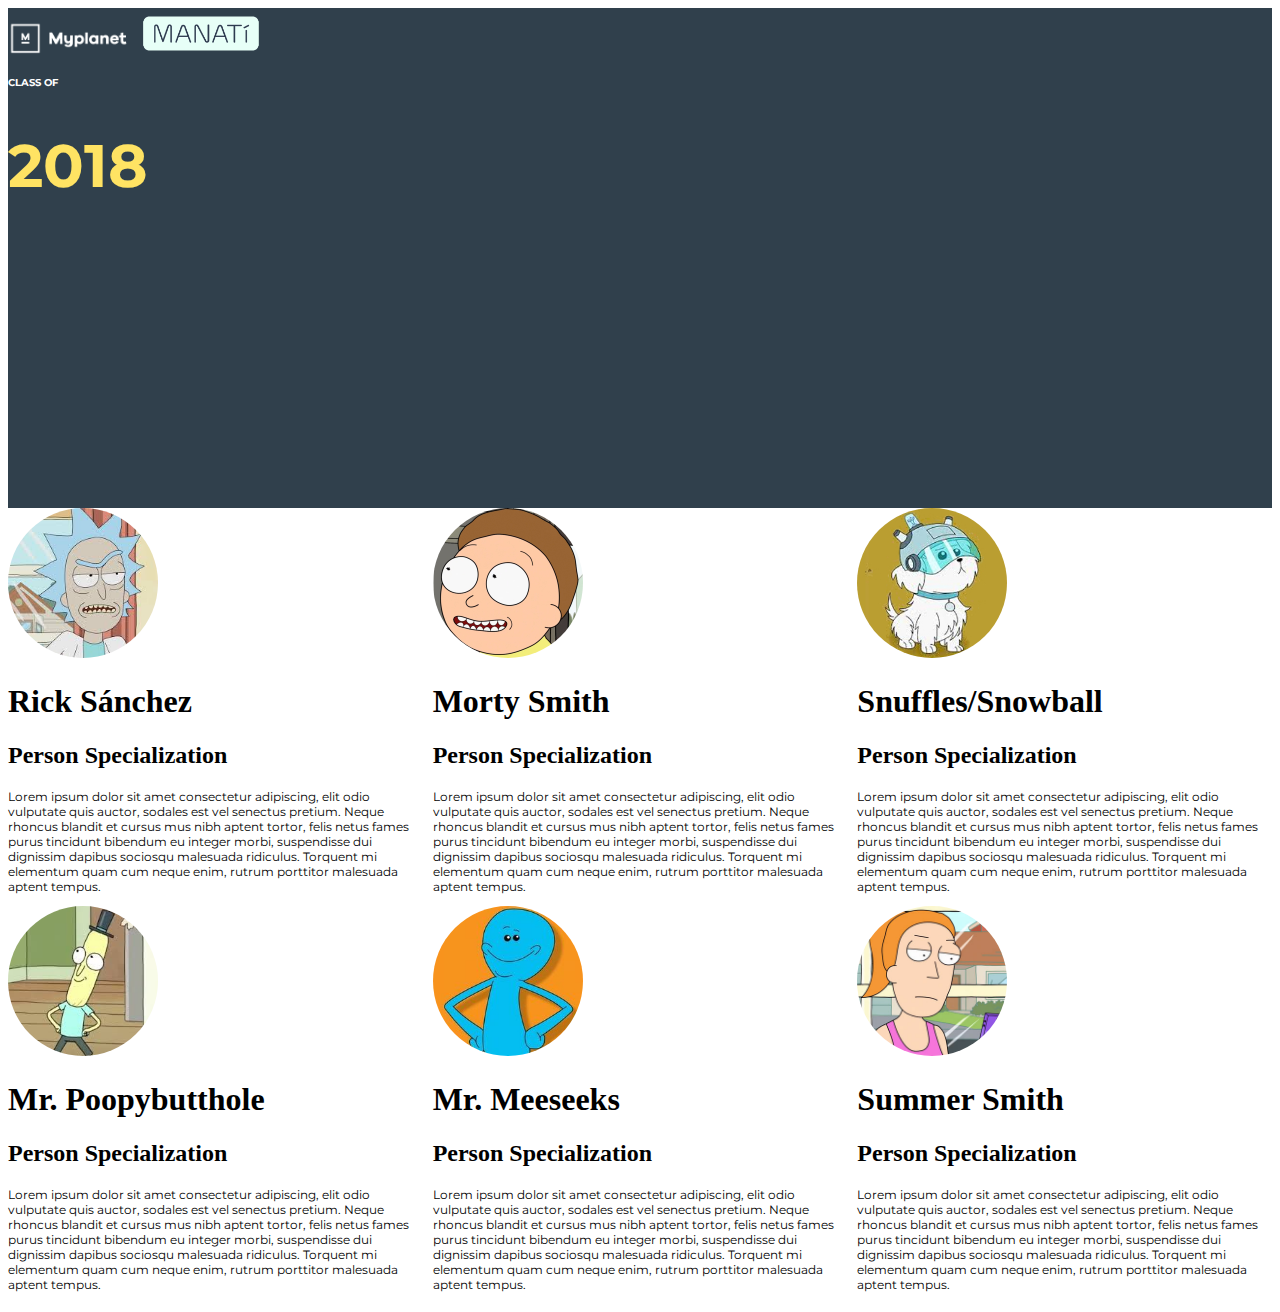
==== index.html @ e8308259 "First Updates: Yearbook design" ====
<!DOCTYPE html>
<html lang="en">
<head>
	<!-- head: Meta-information for the browser-->
	<meta charset="UTF-8">
	<title>Hello World!</title>
	<link rel="stylesheet" href="styles.css">
</head>
<body>
	<!-- body: Visible ... -->
	<header class="navBar">
		<div>
			<img src="images/myplanet.png"  width="10%" height="10%">
			<img src="images/manatí.png"  width="10%" height="10%">
		</div>
		<h4 class="titleSubText">CLASS OF</h4>
		<h1 class="titleYear">2018</h1>
	</header>		

	<section class="yearbook">
		<article>
			<img class= "imgProfile" src="images/person1.jpg" width="150" height="150"></img>
			<h1>Rick Sánchez</h1>
			<h2>Person Specialization</h2>
			<p>Lorem ipsum dolor sit amet consectetur adipiscing, elit odio vulputate quis auctor, sodales est vel senectus pretium. Neque rhoncus blandit et cursus mus nibh aptent tortor, felis netus fames purus tincidunt bibendum eu integer morbi, suspendisse dui dignissim dapibus sociosqu malesuada ridiculus. Torquent mi elementum quam cum neque enim, rutrum porttitor malesuada aptent tempus.</p>
		</article>

		<article>
			<img class= "imgProfile" src="images/person2.jpg" width="150" height="150"></img>
			<h1>Morty Smith</h1>
			<h2>Person Specialization</h2>
			<p>Lorem ipsum dolor sit amet consectetur adipiscing, elit odio vulputate quis auctor, sodales est vel senectus pretium. Neque rhoncus blandit et cursus mus nibh aptent tortor, felis netus fames purus tincidunt bibendum eu integer morbi, suspendisse dui dignissim dapibus sociosqu malesuada ridiculus. Torquent mi elementum quam cum neque enim, rutrum porttitor malesuada aptent tempus.</p>
		</article>

		<article>
			<img class= "imgProfile" src="images/person3.jpg" width="150" height="150"></img>
			<h1>Snuffles/Snowball</h1>
			<h2>Person Specialization</h2>
			<p>Lorem ipsum dolor sit amet consectetur adipiscing, elit odio vulputate quis auctor, sodales est vel senectus pretium. Neque rhoncus blandit et cursus mus nibh aptent tortor, felis netus fames purus tincidunt bibendum eu integer morbi, suspendisse dui dignissim dapibus sociosqu malesuada ridiculus. Torquent mi elementum quam cum neque enim, rutrum porttitor malesuada aptent tempus.</p>
		</article>

		<article>
			<img class= "imgProfile" src="images/person4.jpg" width="150" height="150"></img>
			<h1>Mr. Poopybutthole</h1>
			<h2>Person Specialization</h2>
			<p>Lorem ipsum dolor sit amet consectetur adipiscing, elit odio vulputate quis auctor, sodales est vel senectus pretium. Neque rhoncus blandit et cursus mus nibh aptent tortor, felis netus fames purus tincidunt bibendum eu integer morbi, suspendisse dui dignissim dapibus sociosqu malesuada ridiculus. Torquent mi elementum quam cum neque enim, rutrum porttitor malesuada aptent tempus.</p>
		</article>

		<article>
			<img class= "imgProfile" src="images/person5.jpg" width="150" height="150"></img>
			<h1>Mr. Meeseeks</h1>
			<h2>Person Specialization</h2>
			<p>Lorem ipsum dolor sit amet consectetur adipiscing, elit odio vulputate quis auctor, sodales est vel senectus pretium. Neque rhoncus blandit et cursus mus nibh aptent tortor, felis netus fames purus tincidunt bibendum eu integer morbi, suspendisse dui dignissim dapibus sociosqu malesuada ridiculus. Torquent mi elementum quam cum neque enim, rutrum porttitor malesuada aptent tempus.</p>
		</article>

		<article>
			<img class= "imgProfile" src="images/person6.jpg" width="150" height="150"></img>
			<h1>Summer Smith</h1>
			<h2>Person Specialization</h2>
			<p>Lorem ipsum dolor sit amet consectetur adipiscing, elit odio vulputate quis auctor, sodales est vel senectus pretium. Neque rhoncus blandit et cursus mus nibh aptent tortor, felis netus fames purus tincidunt bibendum eu integer morbi, suspendisse dui dignissim dapibus sociosqu malesuada ridiculus. Torquent mi elementum quam cum neque enim, rutrum porttitor malesuada aptent tempus.</p>
		</article>
		
	</section>
	

</body>
</html>
---- styles.css ----
@import url('https://fonts.googleapis.com/css?family=Montserrat');

.yearbook {
	display: grid;
	grid-template-columns: 1fr 1fr 1fr;
	grid-column-gap: 10px;
}

.titleSubText {
	font-family: 'Montserrat', sans-serif;
	font-size: 10px;
	color: #ffffff;
}

.titleYear {
	font-family: 'Montserrat', sans-serif;
	font-size: 60px;
	color: #ffe363;
}

.navBar {
	background: #30404c;
	height: 500px;
}

.imgProfile {
    border-radius: 50%;
}

p {
	font-family: 'Montserrat', sans-serif;
	font-size: 12px;
	color: #000000;
}

.personName{}

.personSpe{}
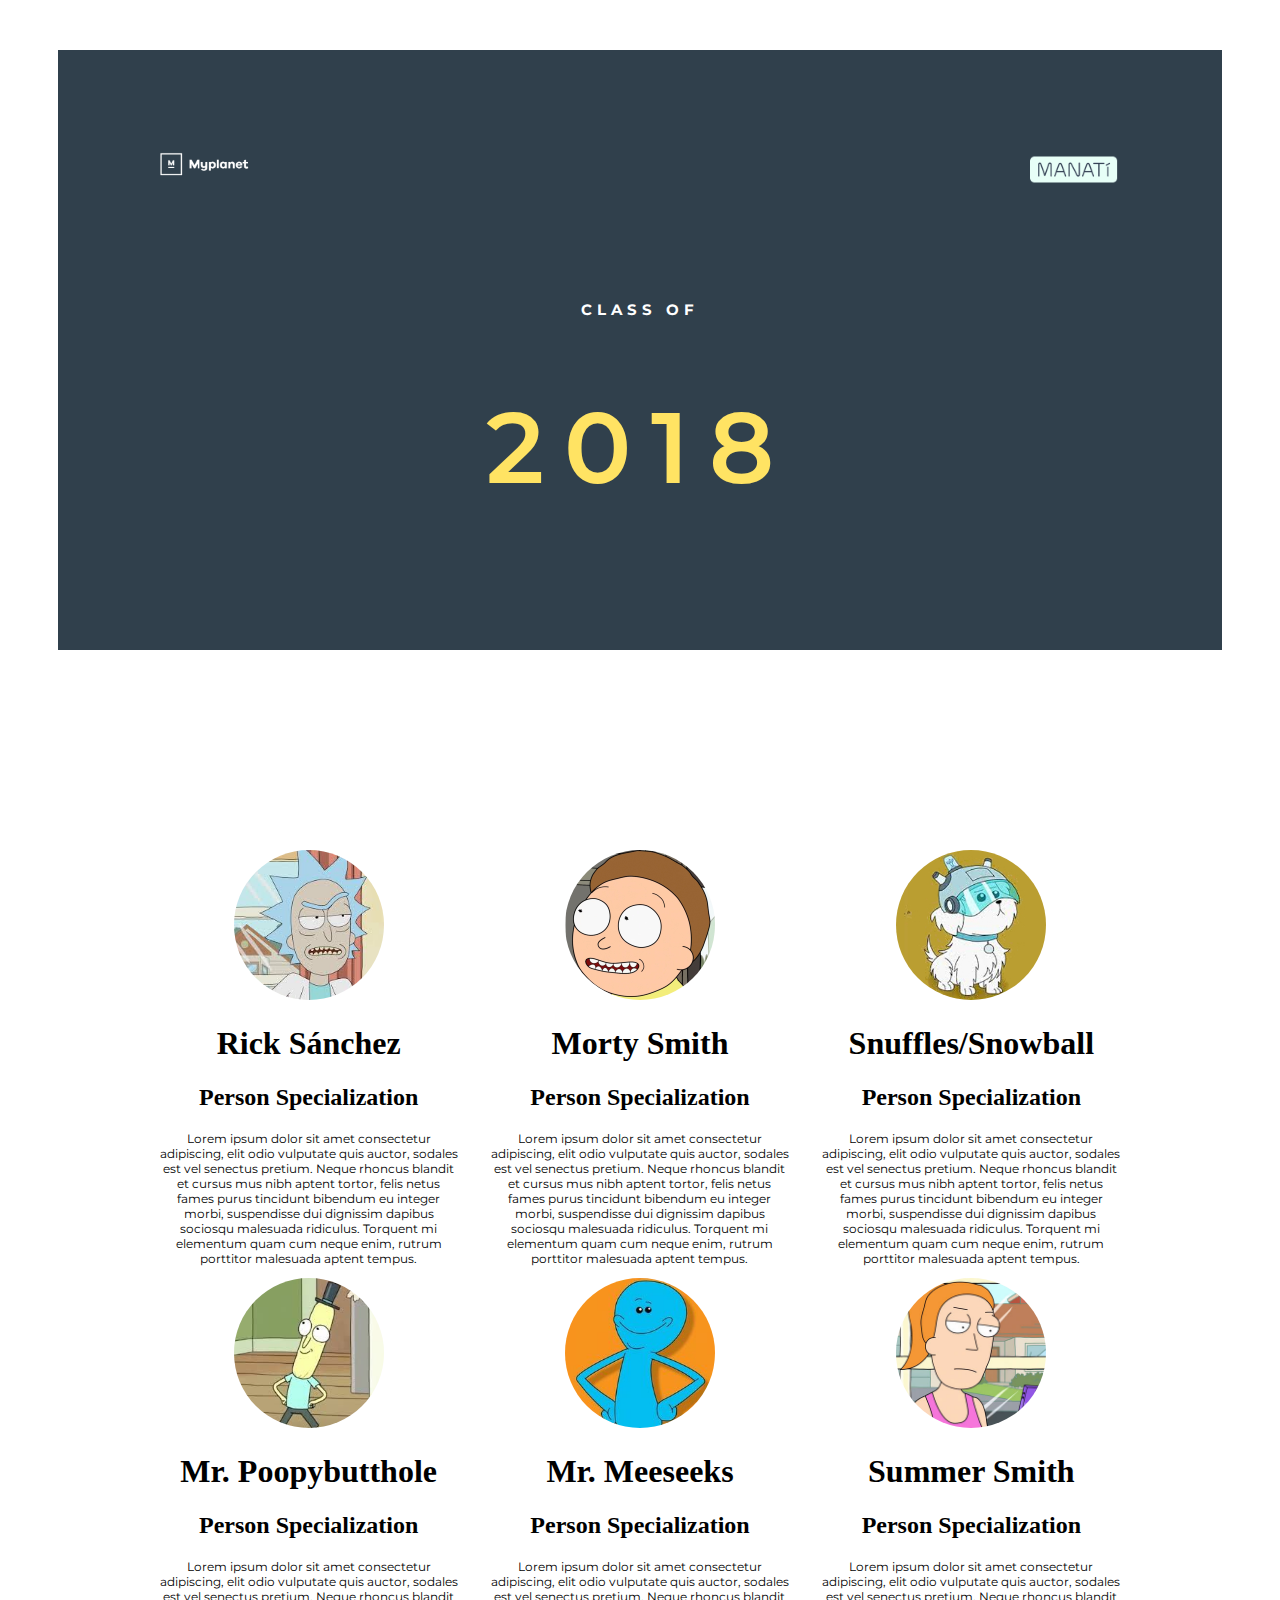
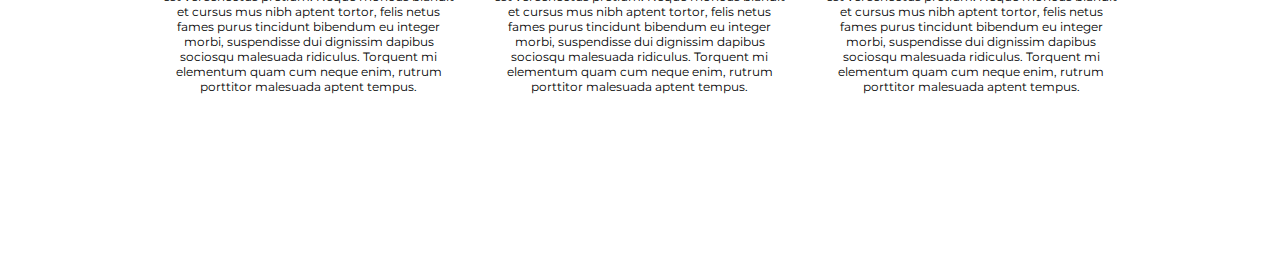
==== commit e26973fe: "Fixes" ====
--- a/index.html
+++ b/index.html
@@ -8,52 +8,56 @@
 </head>
 <body>
 	<!-- body: Visible ... -->
-	<header class="navBar">
-		<div>
-			<img src="images/myplanet.png"  width="10%" height="10%">
-			<img src="images/manatí.png"  width="10%" height="10%">
+	<header class="container">
+		<div class="inside-container">
+			<div class="div-logos">
+				<img class="left" src="images/myplanet.png"  width="10%" height="10%">
+				<img class="right" src="images/manatí.png"  width="10%" height="10%">
+			</div>
+			<div class="inFrame">
+				<h4 class="titleSubText">CLASS OF</h4>
+				<h1 class="titleYear">2018</h1>
+			</div>
 		</div>
-		<h4 class="titleSubText">CLASS OF</h4>
-		<h1 class="titleYear">2018</h1>
 	</header>		
 
 	<section class="yearbook">
-		<article>
+		<article class="profile">
 			<img class= "imgProfile" src="images/person1.jpg" width="150" height="150"></img>
 			<h1>Rick Sánchez</h1>
 			<h2>Person Specialization</h2>
 			<p>Lorem ipsum dolor sit amet consectetur adipiscing, elit odio vulputate quis auctor, sodales est vel senectus pretium. Neque rhoncus blandit et cursus mus nibh aptent tortor, felis netus fames purus tincidunt bibendum eu integer morbi, suspendisse dui dignissim dapibus sociosqu malesuada ridiculus. Torquent mi elementum quam cum neque enim, rutrum porttitor malesuada aptent tempus.</p>
 		</article>
 
-		<article>
+		<article class="profile">
 			<img class= "imgProfile" src="images/person2.jpg" width="150" height="150"></img>
 			<h1>Morty Smith</h1>
 			<h2>Person Specialization</h2>
 			<p>Lorem ipsum dolor sit amet consectetur adipiscing, elit odio vulputate quis auctor, sodales est vel senectus pretium. Neque rhoncus blandit et cursus mus nibh aptent tortor, felis netus fames purus tincidunt bibendum eu integer morbi, suspendisse dui dignissim dapibus sociosqu malesuada ridiculus. Torquent mi elementum quam cum neque enim, rutrum porttitor malesuada aptent tempus.</p>
 		</article>
 
-		<article>
+		<article class="profile">
 			<img class= "imgProfile" src="images/person3.jpg" width="150" height="150"></img>
 			<h1>Snuffles/Snowball</h1>
 			<h2>Person Specialization</h2>
 			<p>Lorem ipsum dolor sit amet consectetur adipiscing, elit odio vulputate quis auctor, sodales est vel senectus pretium. Neque rhoncus blandit et cursus mus nibh aptent tortor, felis netus fames purus tincidunt bibendum eu integer morbi, suspendisse dui dignissim dapibus sociosqu malesuada ridiculus. Torquent mi elementum quam cum neque enim, rutrum porttitor malesuada aptent tempus.</p>
 		</article>
 
-		<article>
+		<article class="profile">
 			<img class= "imgProfile" src="images/person4.jpg" width="150" height="150"></img>
 			<h1>Mr. Poopybutthole</h1>
 			<h2>Person Specialization</h2>
 			<p>Lorem ipsum dolor sit amet consectetur adipiscing, elit odio vulputate quis auctor, sodales est vel senectus pretium. Neque rhoncus blandit et cursus mus nibh aptent tortor, felis netus fames purus tincidunt bibendum eu integer morbi, suspendisse dui dignissim dapibus sociosqu malesuada ridiculus. Torquent mi elementum quam cum neque enim, rutrum porttitor malesuada aptent tempus.</p>
 		</article>
 
-		<article>
+		<article class="profile">
 			<img class= "imgProfile" src="images/person5.jpg" width="150" height="150"></img>
 			<h1>Mr. Meeseeks</h1>
 			<h2>Person Specialization</h2>
 			<p>Lorem ipsum dolor sit amet consectetur adipiscing, elit odio vulputate quis auctor, sodales est vel senectus pretium. Neque rhoncus blandit et cursus mus nibh aptent tortor, felis netus fames purus tincidunt bibendum eu integer morbi, suspendisse dui dignissim dapibus sociosqu malesuada ridiculus. Torquent mi elementum quam cum neque enim, rutrum porttitor malesuada aptent tempus.</p>
 		</article>
 
-		<article>
+		<article class="profile">
 			<img class= "imgProfile" src="images/person6.jpg" width="150" height="150"></img>
 			<h1>Summer Smith</h1>
 			<h2>Person Specialization</h2>
--- a/styles.css
+++ b/styles.css
@@ -1,26 +1,52 @@
-@import url('https://fonts.googleapis.com/css?family=Montserrat');
+@import url('https://fonts.googleapis.com/css?family=Montserrat:400,600');
+
+.left {
+	float:left;
+}
+.right {
+	float:right;
+}
+
+.div-logos {
+	padding: 50px;
+}
+
+.inFrame {
+	padding: 80px; -->
+}
 
 .yearbook {
 	display: grid;
 	grid-template-columns: 1fr 1fr 1fr;
-	grid-column-gap: 10px;
+	grid-column-gap: 30px;
+	padding: 150px;
+}
+
+.profile {
+	text-align: center;
 }
 
 .titleSubText {
 	font-family: 'Montserrat', sans-serif;
-	font-size: 10px;
+	font-size: 15px;
+	letter-spacing: 5px;
 	color: #ffffff;
 }
 
 .titleYear {
 	font-family: 'Montserrat', sans-serif;
-	font-size: 60px;
+	font-size: 100px;
+	font-weight: 600;
+	letter-spacing: 20px;
 	color: #ffe363;
 }
 
-.navBar {
+.container {
 	background: #30404c;
 	height: 500px;
+	margin: 50px;
+	text-align: center;
+	padding: 50px;
 }
 
 .imgProfile {
